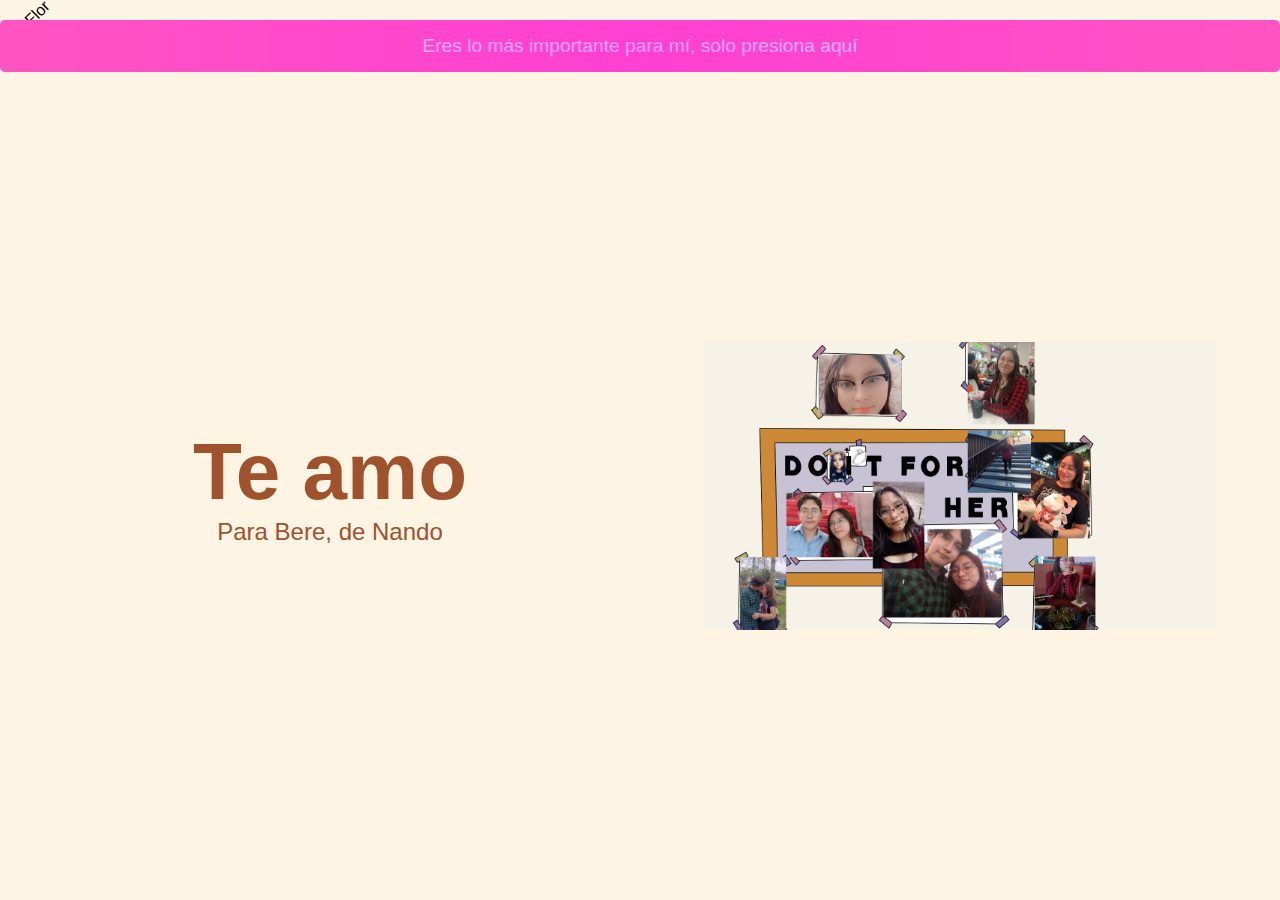
==== index.html @ 6621b5db "prueba" ====
<!DOCTYPE html>
<html lang="es">
<head>
  <meta charset="UTF-8">
  <meta name="viewport" content="width=device-width, initial-scale=1.0">
  <title>Te Amo</title>
  <link rel="stylesheet" href="styles.css">
</head>
<body>
  <div class="container">
    <!-- Contenedor superior para la imagen de la flor -->
    <div class="top-left-flower">
      <img src="file-cbQnOgahqyWXmbjuk29POsWJ" alt="Flor" class="flower-img">
    </div>

    <!-- Contenedor izquierdo para el texto -->
    <div class="left-container">
      <h1 class="title">Te amo</h1>
      <p class="subtitle">Para Bere, de Nando</p>
    </div>

    <!-- Contenedor derecho para la imagen -->
    <div class="right-container">
      <img src="Home.png" alt="collage" class="collage">
    </div>

    <!-- Botón en la parte inferior -->
    <button class="glow-button" onclick="goToDisculpa()">Eres lo más importante para mí, solo presiona aquí</button>
  </div>

  <script>
    function goToDisculpa() {
      window.location.href = "disculpa.html";
    }
  </script>
</body>
</html>
---- styles.css ----
* {
    margin: 0;
    padding: 0;
    box-sizing: border-box;
  }
  
  body {
    font-family: Arial, sans-serif;
    background-color: #fdf4e3;
    text-align: center;
  }
  
  .container {
    display: grid;
    grid-template-columns: 1fr 1fr;
    grid-template-rows: auto 1fr auto;
    height: 100vh;
    align-items: center;
  }
  
  .top-left-flower {
    grid-column: 1 / 2;
    grid-row: 1 / 2;
    position: absolute;
    top: 10px;
    left: 10px;
  }
  
  .flower-img {
    max-width: 150px;
    transform: rotate(-45deg); /* Imagen en rombo */
  }
  
  .left-container {
    grid-column: 1 / 2;
    grid-row: 2 / 3;
    padding-left: 20px;
  }
  
  .title {
    font-size: 5em;
    color: #a0522d;
  }
  
  .subtitle {
    font-size: 1.5em;
    color: #a0522d;
  }
  
  .right-container {
    grid-column: 2 / 3;
    grid-row: 2 / 3;
    display: flex;
    justify-content: center;
    align-items: center;
  }
  
  .collage {
    max-width: 80%;
    height: auto;
    
  }
  
  .glow-button {
    grid-column: 1 / 3;
    padding: 15px 30px;
    font-size: 1.2em;
    background-color: #ff69b4;
    border: none;
    border-radius: 5px;
    color: white;
    cursor: pointer;
    position: relative;
    overflow: hidden;
    margin-top: 20px;
  }
  
  .glow-button::before {
    content: '';
    position: absolute;
    top: -50%;
    left: -50%;
    width: 200%;
    height: 200%;
    background: radial-gradient(circle, rgba(255, 0, 255, 0.4), rgba(0, 0, 0, 0));
    animation: rotate 2s linear infinite;
  }
  
  @keyframes rotate {
    0% { transform: rotate(0); }
    100% { transform: rotate(360deg); }
  }
  
  @media (max-width: 768px) {
    .title {
      font-size: 3em;
    }
  
    .collage {
      max-width: 100%;
    }
  
    .glow-button {
      font-size: 1em;
      padding: 10px 20px;
    }
  }
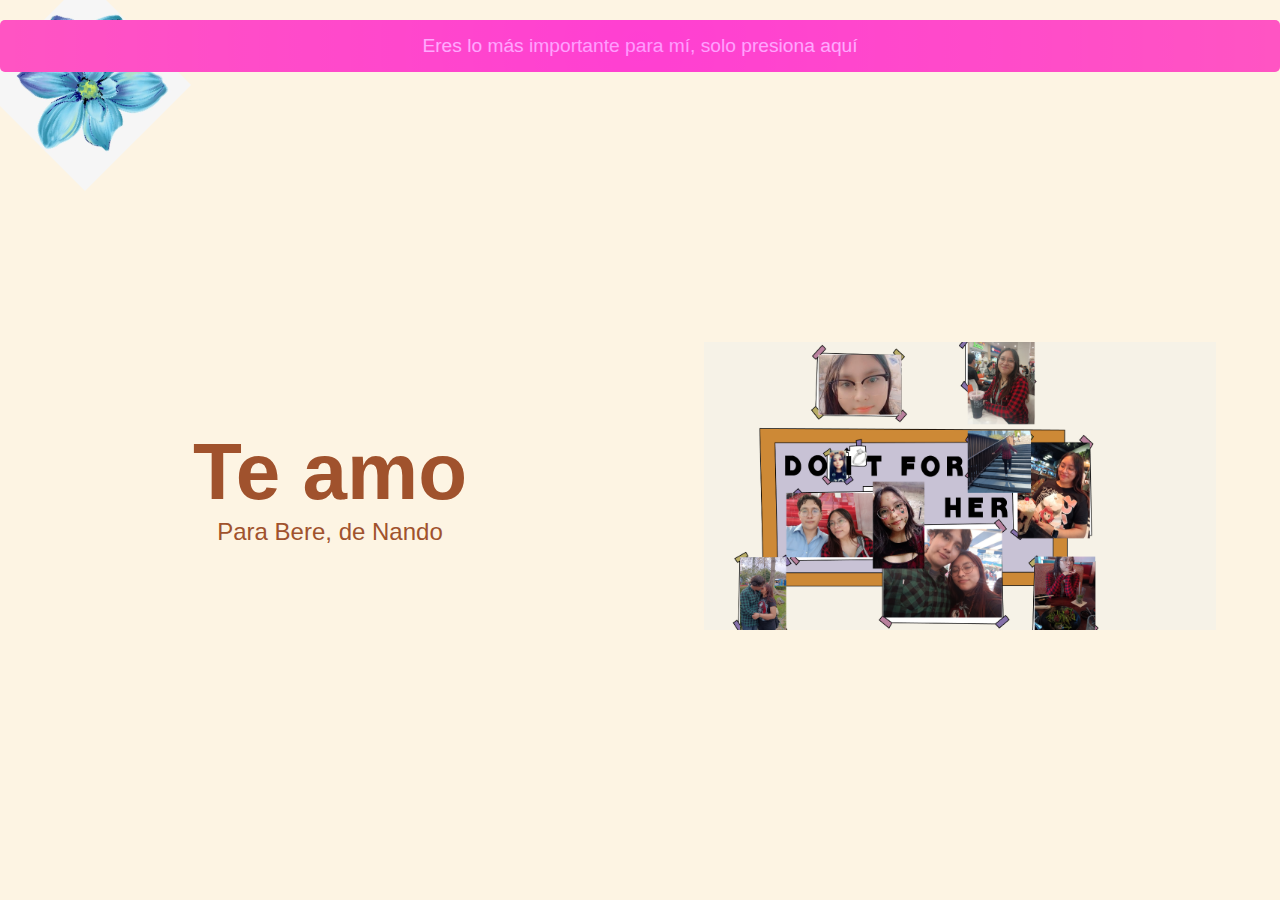
==== commit afd4f0ee: "final" ====
--- a/index.html
+++ b/index.html
@@ -10,7 +10,7 @@
   <div class="container">
     <!-- Contenedor superior para la imagen de la flor -->
     <div class="top-left-flower">
-      <img src="file-cbQnOgahqyWXmbjuk29POsWJ" alt="Flor" class="flower-img">
+      <img src="flor.jpg" alt="Flor" class="flower-img">
     </div>
 
     <!-- Contenedor izquierdo para el texto -->
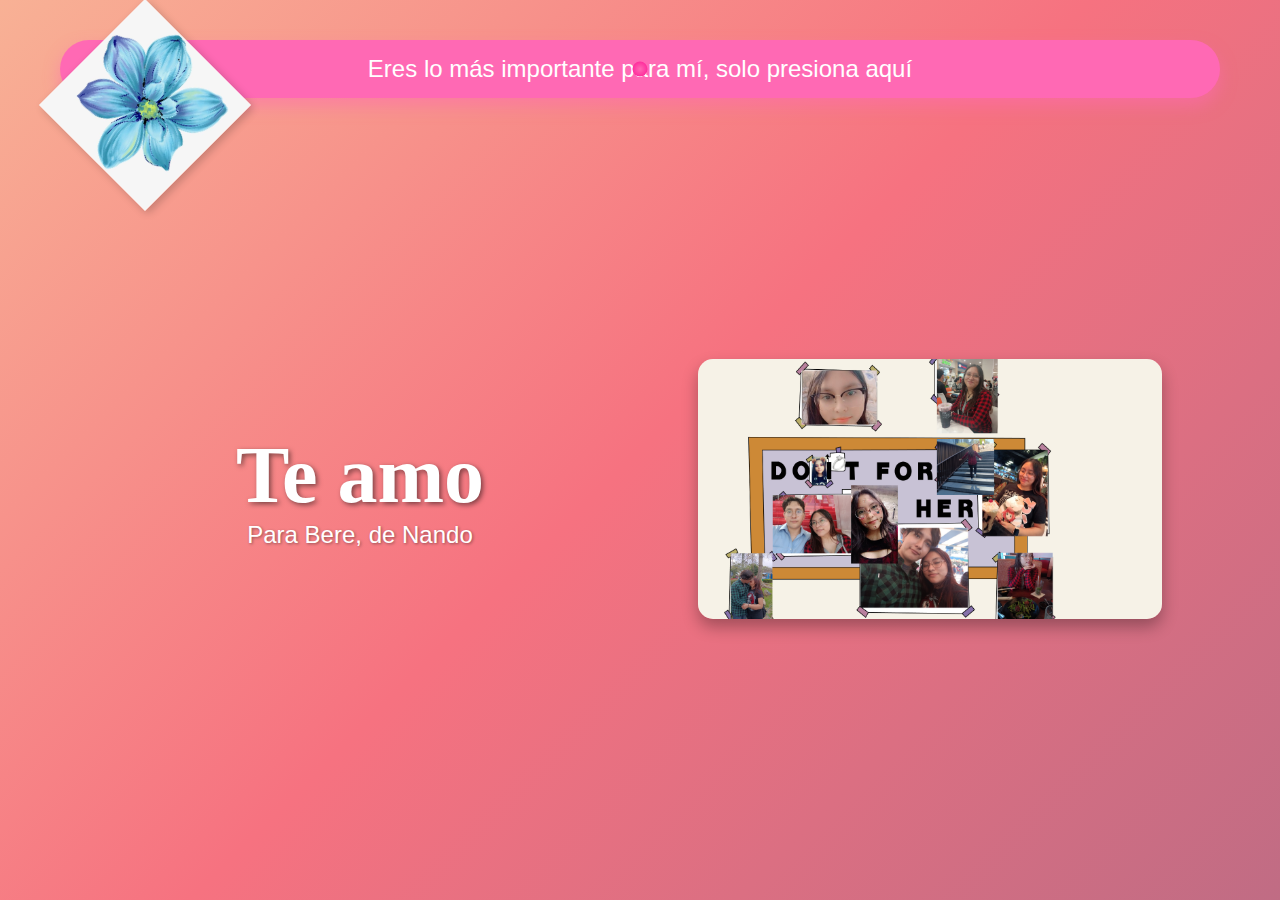
==== commit 1839ee26: "El real" ====
--- a/index.html
+++ b/index.html
@@ -7,31 +7,31 @@
   <link rel="stylesheet" href="styles.css">
 </head>
 <body>
-  <div class="container">
-    <!-- Contenedor superior para la imagen de la flor -->
-    <div class="top-left-flower">
-      <img src="flor.jpg" alt="Flor" class="flower-img">
+    <div class="container">
+      <!-- Contenedor superior para la imagen de la flor -->
+      <div class="top-left-flower">
+        <img src="flor.jpg" alt="Flor" class="flower-img">
+      </div>
+  
+      <!-- Contenedor izquierdo para el texto -->
+      <div class="left-container">
+        <h1 class="title">Te amo</h1>
+        <p class="subtitle">Para Bere, de Nando</p>
+      </div>
+  
+      <!-- Contenedor derecho para la imagen -->
+      <div class="right-container">
+        <img src="Home.png" alt="collage" class="collage">
+      </div>
+  
+      <!-- Botón en la parte inferior -->
+      <button class="glow-button" onclick="goToDisculpa()">Eres lo más importante para mí, solo presiona aquí</button>
     </div>
-
-    <!-- Contenedor izquierdo para el texto -->
-    <div class="left-container">
-      <h1 class="title">Te amo</h1>
-      <p class="subtitle">Para Bere, de Nando</p>
-    </div>
-
-    <!-- Contenedor derecho para la imagen -->
-    <div class="right-container">
-      <img src="Home.png" alt="collage" class="collage">
-    </div>
-
-    <!-- Botón en la parte inferior -->
-    <button class="glow-button" onclick="goToDisculpa()">Eres lo más importante para mí, solo presiona aquí</button>
-  </div>
-
-  <script>
-    function goToDisculpa() {
-      window.location.href = "disculpa.html";
-    }
-  </script>
-</body>
+  
+    <script>
+      function goToDisculpa() {
+        window.location.href = "disculpa.html";
+      }
+    </script>
+  </body>
 </html>--- a/styles.css
+++ b/styles.css
@@ -5,17 +5,26 @@
   }
   
   body {
-    font-family: Arial, sans-serif;
+    font-family: 'Roboto', sans-serif;
     background-color: #fdf4e3;
     text-align: center;
+    display: flex;
+    justify-content: center;
+    align-items: center;
+    height: 100vh;
+    background: linear-gradient(135deg, #f8b195, #f67280, #c06c84);
   }
   
   .container {
     display: grid;
     grid-template-columns: 1fr 1fr;
     grid-template-rows: auto 1fr auto;
-    height: 100vh;
+    height: 100%;
+    width: 100%;
+    max-width: 1200px;
+    padding: 20px;
     align-items: center;
+    position: relative;
   }
   
   .top-left-flower {
@@ -24,11 +33,13 @@
     position: absolute;
     top: 10px;
     left: 10px;
+    z-index: 2;
   }
   
   .flower-img {
     max-width: 150px;
     transform: rotate(-45deg); /* Imagen en rombo */
+    box-shadow: 0 4px 8px rgba(0, 0, 0, 0.2);
   }
   
   .left-container {
@@ -39,12 +50,15 @@
   
   .title {
     font-size: 5em;
-    color: #a0522d;
+    color: #fff;
+    font-family: 'Great Vibes', cursive;
+    text-shadow: 2px 2px 5px rgba(0, 0, 0, 0.5);
   }
   
   .subtitle {
     font-size: 1.5em;
-    color: #a0522d;
+    color: #fff;
+    text-shadow: 1px 1px 3px rgba(0, 0, 0, 0.4);
   }
   
   .right-container {
@@ -58,21 +72,28 @@
   .collage {
     max-width: 80%;
     height: auto;
-    
+    border-radius: 15px;
+    box-shadow: 0 8px 16px rgba(0, 0, 0, 0.3);
   }
   
   .glow-button {
     grid-column: 1 / 3;
-    padding: 15px 30px;
-    font-size: 1.2em;
+    padding: 15px 40px;
+    font-size: 1.5em;
     background-color: #ff69b4;
     border: none;
-    border-radius: 5px;
+    border-radius: 30px;
     color: white;
     cursor: pointer;
     position: relative;
     overflow: hidden;
     margin-top: 20px;
+    box-shadow: 0 8px 16px rgba(255, 105, 180, 0.5);
+    transition: transform 0.2s ease;
+  }
+  
+  .glow-button:hover {
+    transform: scale(1.1);
   }
   
   .glow-button::before {
@@ -82,8 +103,8 @@
     left: -50%;
     width: 200%;
     height: 200%;
-    background: radial-gradient(circle, rgba(255, 0, 255, 0.4), rgba(0, 0, 0, 0));
-    animation: rotate 2s linear infinite;
+    background: radial-gradient(circle, rgba(255, 255, 255, 0.6), rgba(0, 0, 0, 0));
+    animation: rotate 3s linear infinite;
   }
   
   @keyframes rotate {
@@ -101,7 +122,77 @@
     }
   
     .glow-button {
+      font-size: 1.2em;
+      padding: 10px 30px;
+    }
+  }
+  
+  @media (max-width: 480px) {
+    .title {
+      font-size: 2.5em;
+    }
+  
+    .collage {
+      max-width: 100%;
+    }
+  
+    .glow-button {
       font-size: 1em;
       padding: 10px 20px;
     }
-  }  +
+  }
+  .glow-button {
+    position: relative;
+    padding: 15px 40px;
+    font-size: 1.5em;
+    background-color: #ff69b4;
+    border: none;
+    border-radius: 30px;
+    color: white;
+    cursor: pointer;
+    overflow: hidden;
+    margin-top: 20px;
+    box-shadow: 0 8px 16px rgba(255, 105, 180, 0.5);
+    transition: transform 0.2s ease;
+  }
+  
+  .glow-button:hover {
+    transform: scale(1.1);
+  }
+  
+  .glow-button::before {
+    content: '';
+    position: absolute;
+    width: 15px;
+    height: 15px;
+    background: radial-gradient(circle, #ff69b4, #ff1493);
+    border-radius: 50%;
+    top: 50%;
+    left: 50%;
+    transform: translate(-50%, -50%);
+    animation: orbit 3s linear infinite;
+  }
+  
+  @keyframes orbit {
+    0% {
+      transform: translate(-50%, -50%) rotate(0deg) translateX(100px);
+    }
+    100% {
+      transform: translate(-50%, -50%) rotate(360deg) translateX(100px);
+    }
+  }
+  
+  @media (max-width: 768px) {
+    .glow-button {
+      font-size: 1.2em;
+      padding: 10px 30px;
+    }
+  }
+  
+  @media (max-width: 480px) {
+    .glow-button {
+      font-size: 1em;
+      padding: 10px 20px;
+    }
+  }